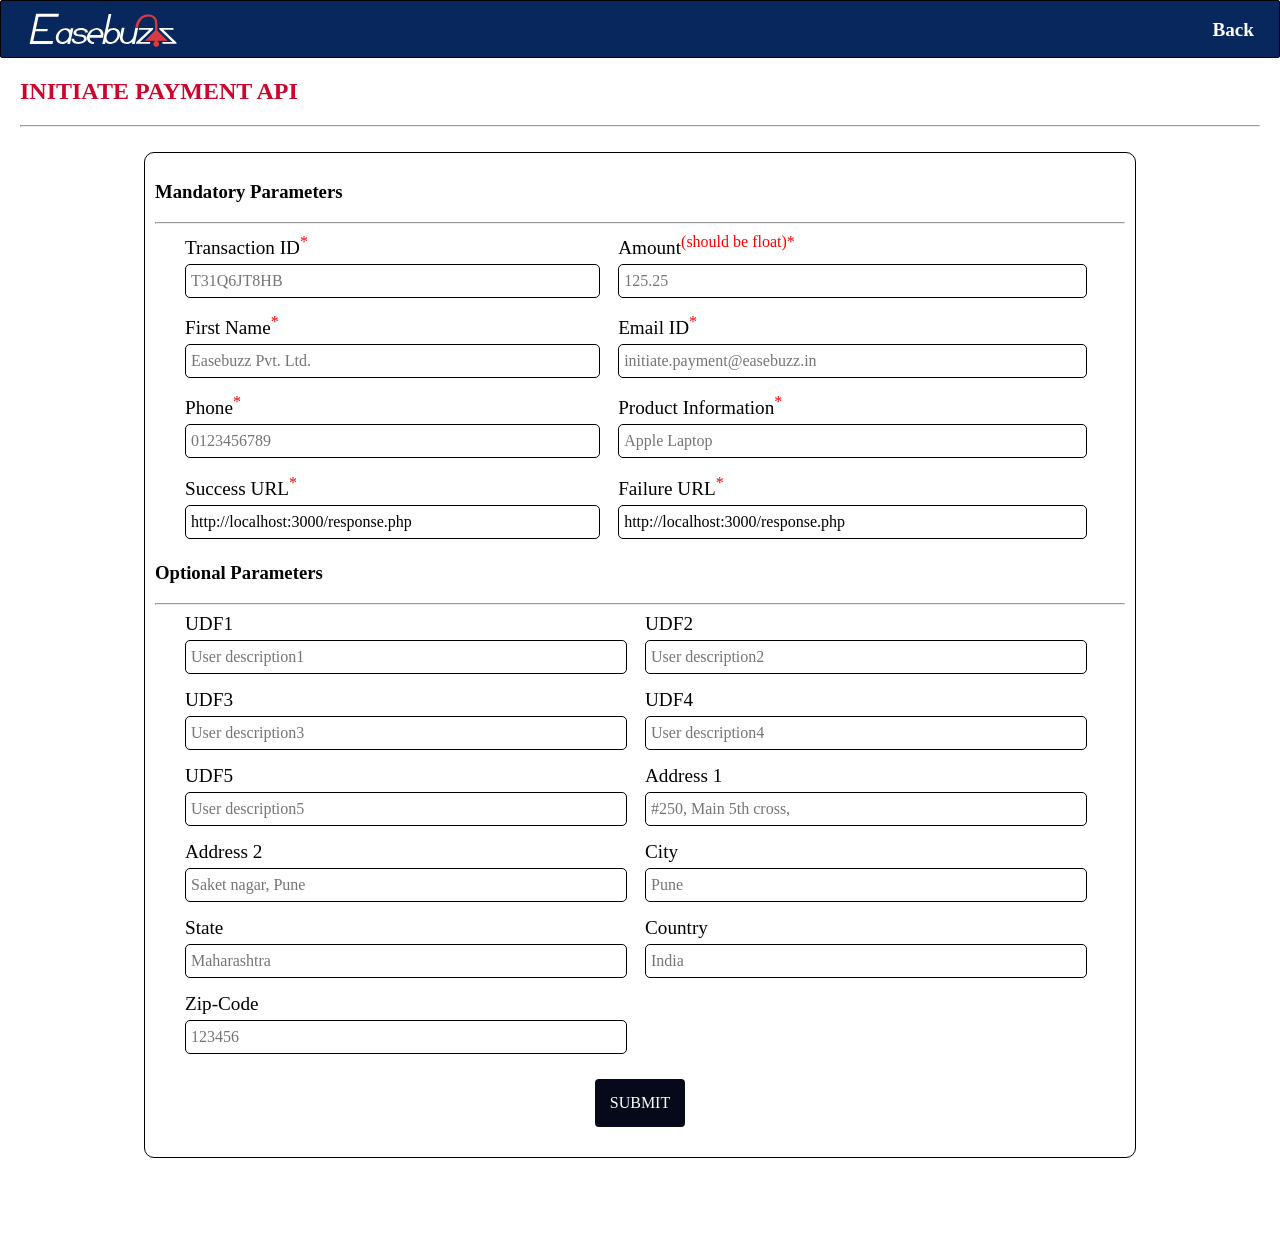
==== view/initiate_payment.html @ 750cf2e9 "kit updated" ====
<!DOCTYPE html>
<html lang="en">
    <head>
        <meta charset="UTF-8">
        <meta name="viewport" content="width=device-width, initial-scale=1.0">
        <meta http-equiv="X-UA-Compatible" content="ie=edge">
        <link rel="stylesheet" href="../assets/css/style.css">
        <title>Initiate Payment API</title>
    </head>
    <body>
        <div class="grid-container">
            <header class="wrapper">
                <div class="logo">
                    <a href="../index.html">
                        <img src="../assets/images/eb-logo.svg" alt="Easebuzz">
                    </a>
                </div>

                <div class="hedding">
                    <h2><a class="highlight" href="../index.html">Back</a></h2>
                </div>
            </header>
            
            <div class="form-container">
                <h2>INITIATE PAYMENT API</h2>
                <hr>
                <form method="POST" action="../easebuzz.php?api_name=initiate_payment">
                    <div class="main-form">
                        <h3>Mandatory Parameters</h3>
                        <hr>
                        <div class="mandatory-data">
                            <div class="form-field">
                                <label for="txnid">Transaction ID<sup>*</sup></label>
                                <input id="txnid" class="txnid" name="txnid" value="" placeholder="T31Q6JT8HB">
                            </div>

                            <div class="form-field">
                                <label for="amount">Amount<sup>(should be float)*</sup></label>
                                <input id="amount" class="amount" name="amount" value="" placeholder="125.25">
                            </div>  

                            <div class="form-field">
                                <label for="firstname">First Name<sup>*</sup></label>
                                <input id="firstname" class="firstname" name="firstname" value="" placeholder="Easebuzz Pvt. Ltd.">
                            </div>
                    
                            <div class="form-field">
                                <label for="email">Email ID<sup>*</sup></label>
                                <input id="email" class="email" name="email" value=""
                                placeholder="initiate.payment@easebuzz.in">
                            </div>
                    
                            <div class="form-field">
                                <label for="phone">Phone<sup>*</sup></label>
                                <input id="phone" class="phone" name="phone" value=""
                                placeholder="0123456789">
                            </div>
                            
                            <div class="form-field">
                                <label for="productinfo">Product Information<sup>*</sup></label>
                                <input id="productinfo" class="productinfo" name="productinfo" value="" placeholder="Apple Laptop">
                            </div>
                    
                            <div class="form-field">
                                <label for="surl">Success URL<sup>*</sup></label>
                                <input id="surl" class="surl" name="surl" value="http://localhost:3000/response.php" placeholder="http://localhost:3000/response.php">
                            </div>
                            
                            <div class="form-field">
                                <label for="furl">Failure URL<sup>*</sup></label>
                                <input id="furl" class="furl" name="furl" value="http://localhost:3000/response.php"
                                placeholder="http://localhost:3000/response.php">
                            </div>

                        </div>

                        <h3>Optional Parameters</h3>
                        <hr>
                        <div class="optional-data">

                            <div class="form-field">
                                <label for="udf1">UDF1</label>
                                <input id="udf1" class="udf1" name="udf1" value="" placeholder="User description1">
                            </div>
                        
                            <div class="form-field">
                                <label for="udf2">UDF2</label>
                                <input id="udf2" class="udf2" name="udf2" value="" placeholder="User description2">
                            </div>
                    
                            <div class="form-field">
                                <label for="udf3">UDF3</label>
                                <input id="udf3" class="udf3" name="udf3" value="" placeholder="User description3">
                            </div>
                    
                            <div class="form-field">
                                <label for="udf4">UDF4</label>
                                <input id="udf4" class="udf4" name="udf4" value="" placeholder="User description4">
                            </div>
                    
                            <div class="form-field">
                                <label for="udf5">UDF5</label>
                                <input id="udf5" class="udf5" name="udf5" value="" placeholder="User description5">
                            </div>
                            
                            <div class="form-field">
                                <label for="address1">Address 1</label>
                                <input id="address1" class="address1" name="address1" value="" 
                                placeholder="#250, Main 5th cross,">
                            </div>
                    
                            <div class="form-field">
                                <label for="address2">Address 2</label>
                                <input id="address2" class="address2" name="address2" value="" 
                                placeholder="Saket nagar, Pune">
                            </div>
                            
                            <div class="form-field">
                                <label for="city">City</label>
                                <input id="city" class="city" name="city" value="" placeholder="Pune">
                            </div>
                    
                            <div class="form-field">
                                <label for="state">State</label>
                                <input id="state" class="state" name="state" value="" placeholder="Maharashtra">
                            </div>
                    
                            <div class="form-field">
                                <label for="country">Country</label>
                                <input id="country" class="country" name="country" value="" placeholder="India">
                            </div>
                            
                            <div class="form-field">
                                <label for="zipcode">Zip-Code</label>
                                <input id="zipcode" class="zipcode" name="zipcode" value="" placeholder="123456">
                            </div>

                        </div>
                
                        <!--<input type="hidden" name="api_name" value="initiate_payment"> -->
                        <div class="btn-submit">
                            <button type="submit">SUBMIT</button>
                        </div>
                    </div>
                </form>
            </div>
            
        </div>
    </body>
</html>
---- assets/css/style.css ----
body {
    height: 100%;
    margin: 0px !important;
}

body *{
    font-family: Ubuntu;
}

.grid-container{
    display: grid;
    grid-template-columns: auto;
    background-color: #fff;
    margin:0px;
    padding:0px;
}

header{
    display: grid;
    grid-template-columns: 35% 65% auto;
    padding: 8px 25px 0px 25px;
    background-color:#07275d; 
    border: 1px solid;
    border-radius:2px;
}

.logo{
    padding:2px;
}

img{
    max-width:150px;
    text-align: left;
} 

.hedding{
    color:white;
    text-align: right;
}

.hedding > a > h2{
    font-size:1.2em;
    margin-top:10px !important;
    color: #fff;
}

.hedding > a > h2 > spam{
    border-bottom: 1px solid;
}

.hedding > h2{
    font-size:1.2em;
    margin-top:10px !important;
}

.container{
    display:grid;
    grid-template-columns: auto;
    padding: 10px 25px;
    height:650px;
}

.card-container{
    display:grid;
    grid-template-columns:100% auto;
    grid-gap: 10px;
    margin:1px 25%;
}

.card{
    height:fit-content;
    background-color:#565455;
    color:#fff;
    padding:10px;
    margin:10px 15px 10px 0px;
    border:1px solid;
    border-radius:10px;
    z-index:1;
}

.card > h2{
    text-align:center;
    margin:0px;
    padding:5px;
}

.card > p{
    font-size:1.1em;
}

ul{ 
    padding-left:20px 
  }
  
ul > li{
    margin:5px;
    border:1px solid #487;
    padding:10px;
    border-radius:5px;
    background-color:#fff;
}

.highlight{
    color:#fff;
}

.form-container{
    display:block;
    margin:0px 20px;
}

.form-container > h2{
    color: #ce042c;
}

.main-form{
    border:1px solid #000;
    border-radius:10px;
    padding:10px;
    margin: 25px 10% 100px 10%;
}

.mandatory-data{
    display:grid;
    grid-template-columns:auto auto;
    grid-gap:10px;
    padding: 0px 30px;
}

.optional-data{
    display:grid;
    grid-template-columns:auto auto;
    grid-gap: 10px;
    padding: 0px 30px;
}

.form-field input{
    margin: 5px 10px 5px 0px;    
    min-width: 100%;
}

.form-field{
    padding:0px 20px 0px 0px;
}

.main-form button{
    background: #060919;
    border: 0px;
    color: #fff;
    font-size: 1em;
    border-radius: 4px;
    margin: 10px;
    padding: 15px;
}

.btn-submit{
    margin:10px;
    text-align:center;
}

label{
    font-size:1.2em;
}

input{
    border:1px solid;
    border-radius:5px;
    padding:7px 5px;
    font-size: 1em;
}

sup{
    color: red;
}

#transaction_date, #payout_date{
    background:#fff url(https://cdn1.iconfinder.com/data/icons/cc_mono_icon_set/blacks/16x16/calendar_2.png)  97% 50% no-repeat;
}

a{
    text-decoration: none;
}
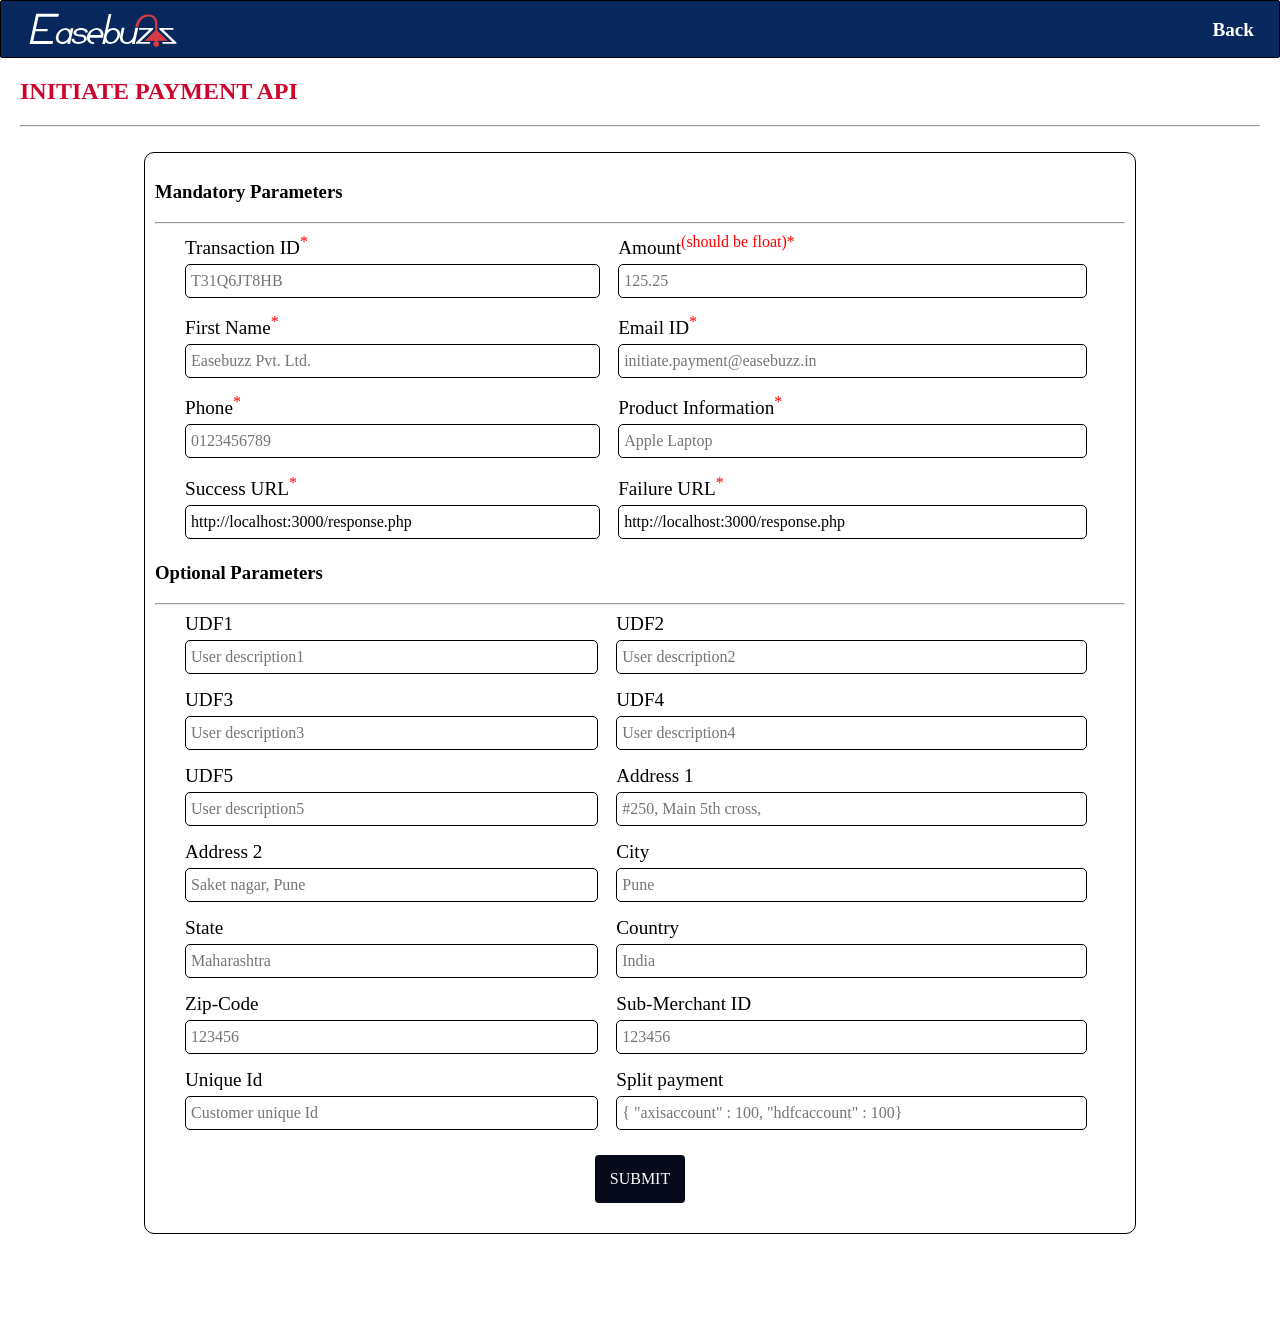
==== commit 78cf9dba: "Updated kit" ====
--- a/view/initiate_payment.html
+++ b/view/initiate_payment.html
@@ -135,6 +135,22 @@
                                 <input id="zipcode" class="zipcode" name="zipcode" value="" placeholder="123456">
                             </div>
 
+                               <div class="form-field">
+                                <label for="sub_merchant_id">Sub-Merchant ID</label>
+                                <input id="sub_merchant_id" class="sub_merchant_id" name="sub_merchant_id" value="" placeholder="123456">
+                            </div>
+
+                             <div class="form-field">
+                                <label for="unique_id">Unique Id</label>
+                                <input id="unique_id" class="unique_id" name="unique_id" value="" placeholder="Customer unique Id">
+                            </div>
+
+                             <div class="form-field">
+                                <label for="split_payments">Split payment</label>
+                                <input id="split_payments" class="split_payments" name="split_payments" value="" placeholder='{ "axisaccount" : 100, "hdfcaccount" : 100}'>
+                            </div>
+
+
                         </div>
                 
                         <!--<input type="hidden" name="api_name" value="initiate_payment"> -->
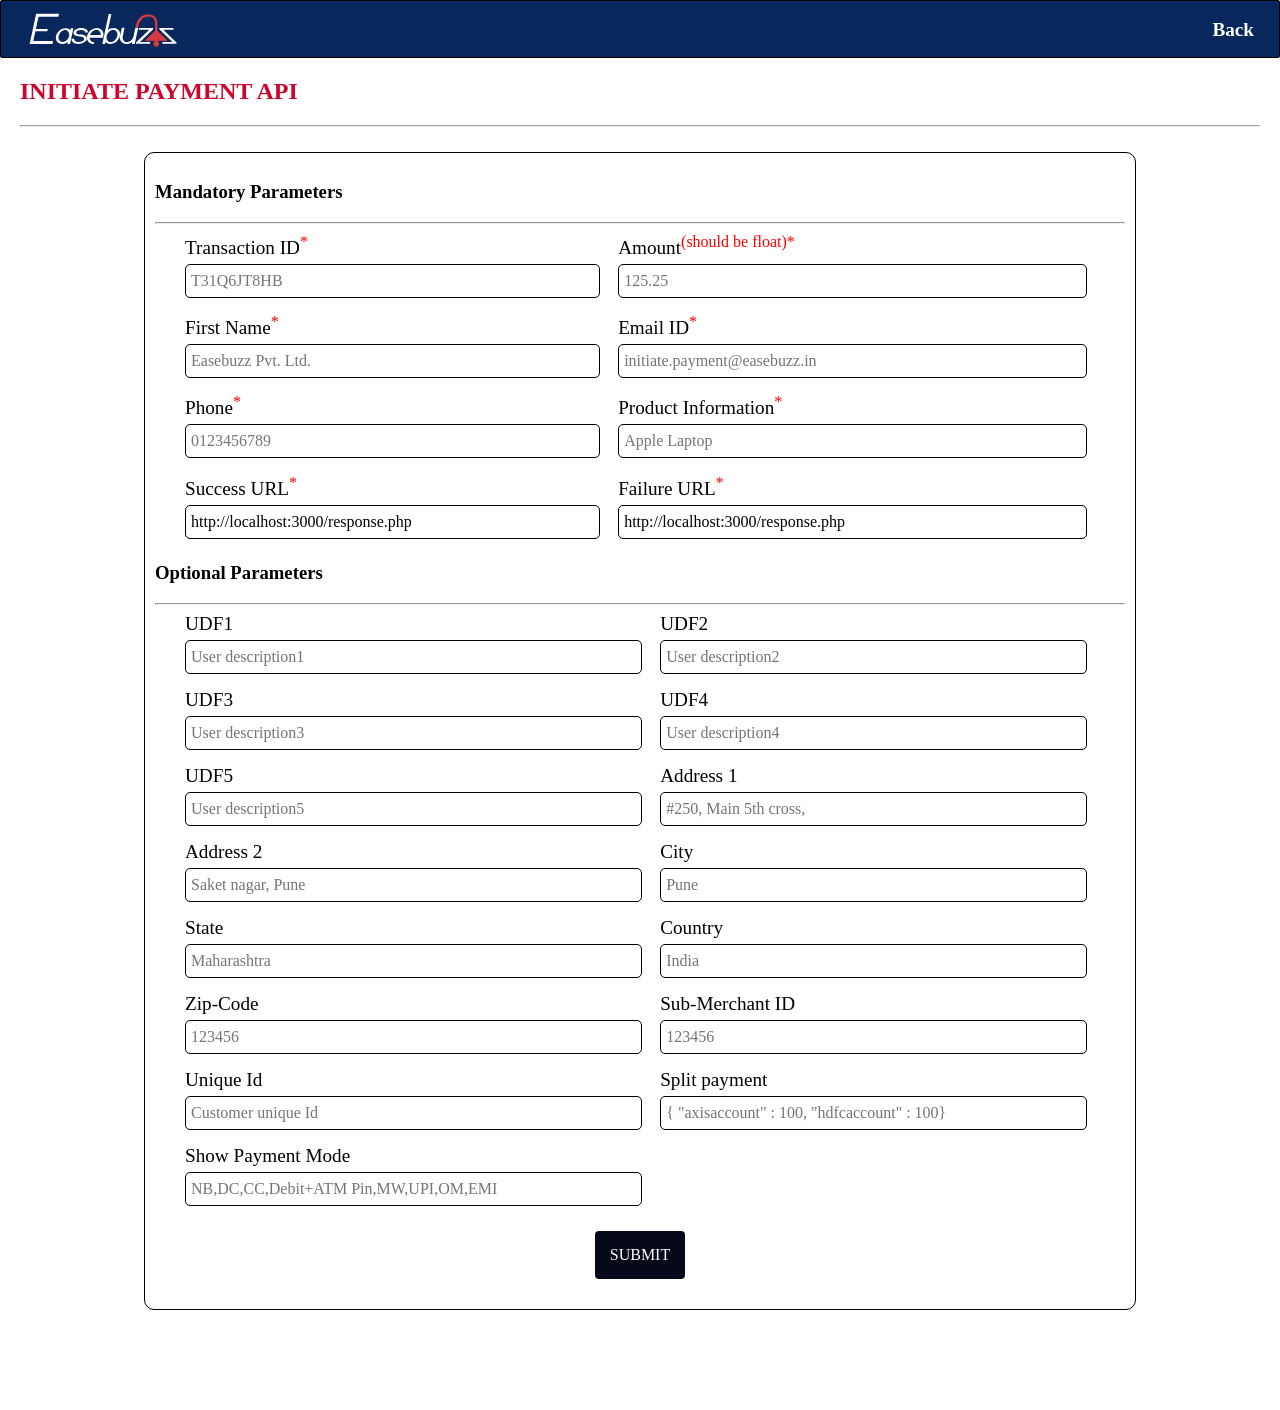
==== commit c799d3fe: "updated kit" ====
--- a/view/initiate_payment.html
+++ b/view/initiate_payment.html
@@ -150,6 +150,11 @@
                                 <input id="split_payments" class="split_payments" name="split_payments" value="" placeholder='{ "axisaccount" : 100, "hdfcaccount" : 100}'>
                             </div>
 
+                              <div class="form-field">
+                                <label for="show_payment_mode">Show Payment Mode</label>
+                                <input id="show_payment_mode" class="show_payment_mode" name="show_payment_mode" value="" placeholder='NB,DC,CC,Debit+ATM Pin,MW,UPI,OM,EMI'>
+                            </div>
+
 
                         </div>
                 
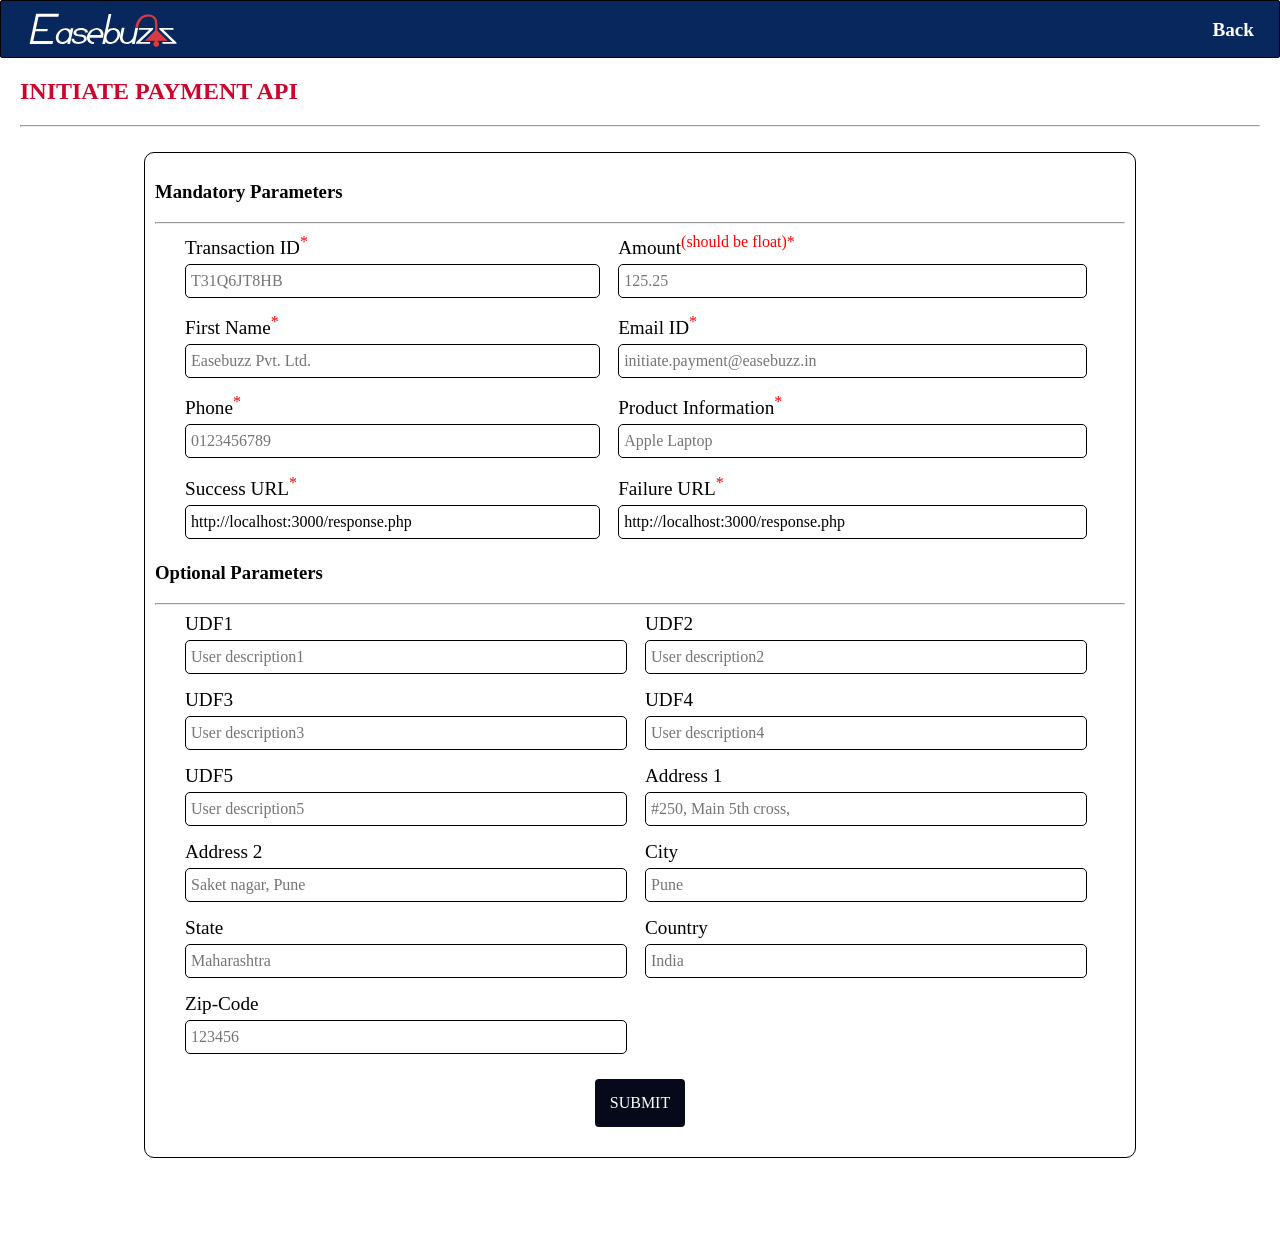
==== commit 84ce1606: "Upgraded sdk to support iframe" ====
--- a/view/initiate_payment.html
+++ b/view/initiate_payment.html
@@ -135,7 +135,7 @@
                                 <input id="zipcode" class="zipcode" name="zipcode" value="" placeholder="123456">
                             </div>
 
-                               <div class="form-field">
+                               <!-- <div class="form-field">
                                 <label for="sub_merchant_id">Sub-Merchant ID</label>
                                 <input id="sub_merchant_id" class="sub_merchant_id" name="sub_merchant_id" value="" placeholder="123456">
                             </div>
@@ -148,17 +148,16 @@
                              <div class="form-field">
                                 <label for="split_payments">Split payment</label>
                                 <input id="split_payments" class="split_payments" name="split_payments" value="" placeholder='{ "axisaccount" : 100, "hdfcaccount" : 100}'>
-                            </div>
+                            </div> 
 
                               <div class="form-field">
                                 <label for="show_payment_mode">Show Payment Mode</label>
                                 <input id="show_payment_mode" class="show_payment_mode" name="show_payment_mode" value="" placeholder='NB,DC,CC,Debit+ATM Pin,MW,UPI,OM,EMI'>
-                            </div>
+                            </div> -->
 
 
                         </div>
                 
-                        <!--<input type="hidden" name="api_name" value="initiate_payment"> -->
                         <div class="btn-submit">
                             <button type="submit">SUBMIT</button>
                         </div>
@@ -168,4 +167,4 @@
             
         </div>
     </body>
-</html>+    </html>
